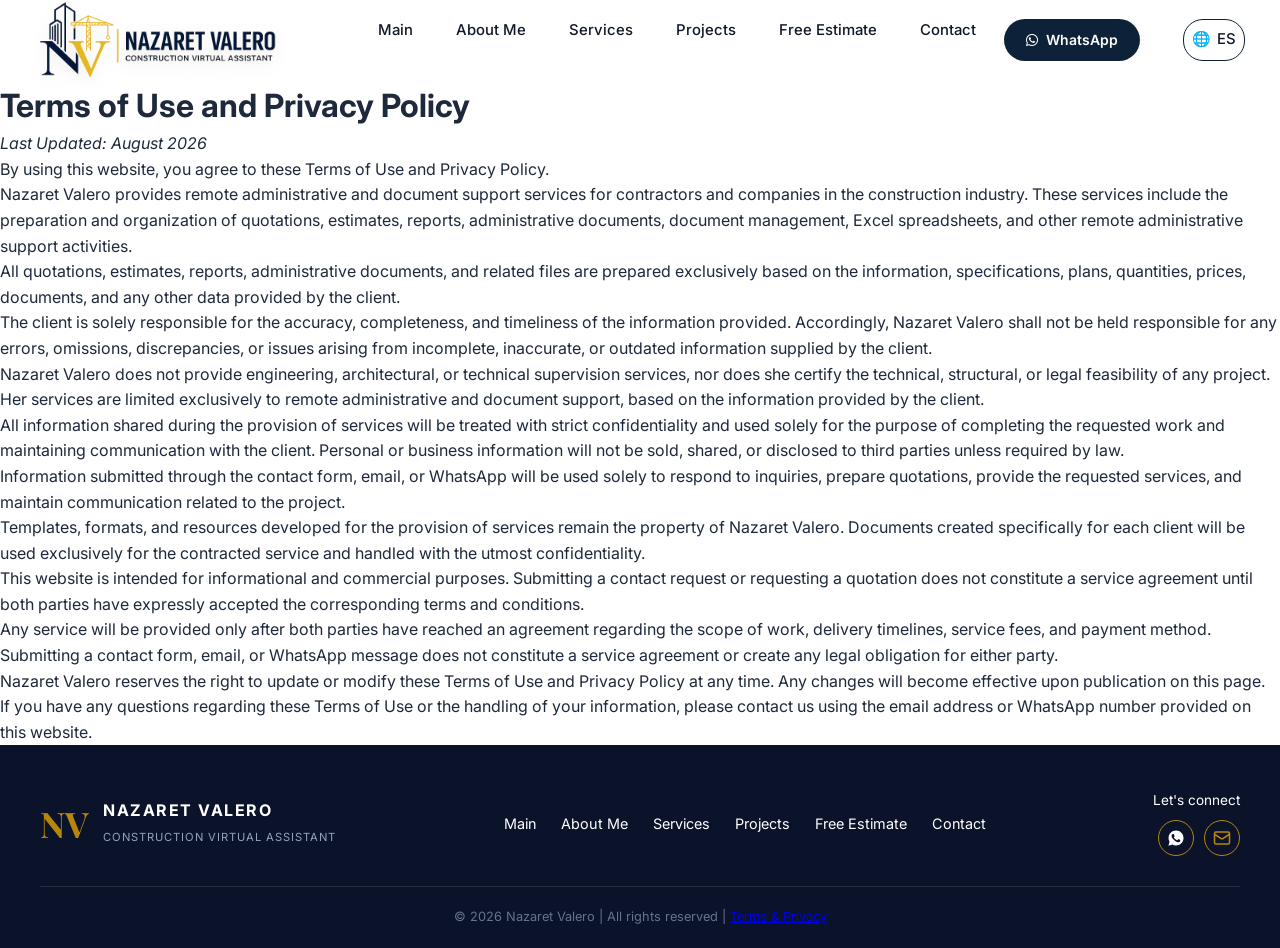
==== legal-en.html @ 2f69b098 "Add files via upload" ====
<!DOCTYPE html>
<html lang="en">
<head>
    <meta charset="UTF-8">
    <meta name="viewport" content="width=device-width, initial-scale=1.0">
    <meta name="google" content="notranslate">
    <title>Nazaret Valero | Construction Virtual Assistant</title>
    <!-- Tipografía Profesional Google Fonts -->
    <link rel="preconnect" href="https://fonts.googleapis.com">
    <link rel="preconnect" href="https://fonts.gstatic.com" crossorigin>
    <link href="https://fonts.googleapis.com/css2?family=Inter:wght@400;500;600;700&family=Playfair+Display:wght@600;700&display=swap" rel="stylesheet">
    
    <!-- CONEXIÓN CON EL CSS -->
    <link rel="stylesheet" href="Nazaret-styles.css">
    <link rel="stylesheet" href="https://cdnjs.cloudflare.com/ajax/libs/font-awesome/6.4.0/css/all.min.css">
</head>
<body>

    <!-- 1. BARRA DE NAVEGACIÓN SUPERIOR -->
<!-- 1. BARRA DE NAVEGACIÓN SUPERIOR -->
<header class="main-header">
  <div class="nav-container">
    
    <div class="logo-area">
      <img src="imagenes.img/logo.jpeg" alt="Nazaret Valero Logo" class="logo">
    </div>

    <!-- Botón hamburguesa con su función de clic -->
    <button class="menu-toggle" id="menu-toggle" onclick="toggleMenu()" aria-label="Abrir menú">
      <i class="fas fa-bars"></i>
    </button>

    <!-- Menú desplegable -->
    <nav class="nav-links" id="nav-links">
      <a href="Nazareten-index.html#hero" data-i18n="navHome" aria-label="Inicio" onclick="closeMenu()">Main</a>
      <a href="Nazareten-index.html#about" data-i18n="navAbout" onclick="closeMenu()">About Me</a>
      <a href="Nazareten-index.html#services" data-i18n="navServices" onclick="closeMenu()">Services</a>
      <a href="Nazareten-index.html#portfolio" data-i18n="navPortfolio" onclick="closeMenu()">Projects</a>
      <a href="Nazareten-index.html#free-estimate" data-i18n="navEstimate" onclick="closeMenu()">Free Estimate</a>
      <a href="Nazareten-index.html#contact" data-i18n="navContact" onclick="closeMenu()">Contact</a>

      <!-- Botones de acción integrados para que bajen en el menú móvil -->
      <a href="https://wa.me/573196972645" target="_blank" class="whatsapp-btn">
        <i class="fab fa-whatsapp"></i> WhatsApp
      </a>

      <a href="legal-es.html" class="lang-btn">
  🌐  <span id="lang-text">ES</span>
      </a>
    </nav>

  </div>
</header>

<main class="legal-container">
  <h1>Terms of Use and Privacy Policy</h1>
  <p><em>Last Updated: August 2026</em></p>

  <p>By using this website, you agree to these Terms of Use and Privacy Policy.</p>

  <p>Nazaret Valero provides remote administrative and document support services for contractors and companies in the construction industry. These services include the preparation and organization of quotations, estimates, reports, administrative documents, document management, Excel spreadsheets, and other remote administrative support activities.</p>

  <p>All quotations, estimates, reports, administrative documents, and related files are prepared exclusively based on the information, specifications, plans, quantities, prices, documents, and any other data provided by the client.</p>

  <p>The client is solely responsible for the accuracy, completeness, and timeliness of the information provided. Accordingly, Nazaret Valero shall not be held responsible for any errors, omissions, discrepancies, or issues arising from incomplete, inaccurate, or outdated information supplied by the client.</p>

  <p>Nazaret Valero does not provide engineering, architectural, or technical supervision services, nor does she certify the technical, structural, or legal feasibility of any project. Her services are limited exclusively to remote administrative and document support, based on the information provided by the client.</p>

  <p>All information shared during the provision of services will be treated with strict confidentiality and used solely for the purpose of completing the requested work and maintaining communication with the client. Personal or business information will not be sold, shared, or disclosed to third parties unless required by law.</p>

  <p>Information submitted through the contact form, email, or WhatsApp will be used solely to respond to inquiries, prepare quotations, provide the requested services, and maintain communication related to the project.</p>

  <p>Templates, formats, and resources developed for the provision of services remain the property of Nazaret Valero. Documents created specifically for each client will be used exclusively for the contracted service and handled with the utmost confidentiality.</p>

  <p>This website is intended for informational and commercial purposes. Submitting a contact request or requesting a quotation does not constitute a service agreement until both parties have expressly accepted the corresponding terms and conditions.</p>

  <p>Any service will be provided only after both parties have reached an agreement regarding the scope of work, delivery timelines, service fees, and payment method. Submitting a contact form, email, or WhatsApp message does not constitute a service agreement or create any legal obligation for either party.</p>

  <p>Nazaret Valero reserves the right to update or modify these Terms of Use and Privacy Policy at any time. Any changes will become effective upon publication on this page.</p>

  <p>If you have any questions regarding these Terms of Use or the handling of your information, please contact us using the email address or WhatsApp number provided on this website.</p>
</main>

<!-- PIE DE PÁGINA (FOOTER) -->
<footer class="main-footer">
  <div class="footer-container">
    
    <!-- Branding -->
    <div class="footer-brand">
     <span class="brand-monogram notranslate" translate="no">NV</span>
      <div class="brand-text">
        <h3>NAZARET VALERO</h3>
        <span>CONSTRUCTION VIRTUAL ASSISTANT</span>
      </div>
    </div>

    <!-- Links de Navegación -->
    <ul class="footer-nav">
      <li><a href="Nazareten-index.html#hero" aria-label="Inicio">Main</a></li>
      <li><a href="Nazareten-index.html#about">About Me</a></li>
      <li><a href="Nazareten-index.html#services">Services</a></li>
      <li><a href="Nazareten-index.html#portfolio">Projects</a></li>
      <li><a href="Nazareten-index.html#free-estimate">Free Estimate</a></li>
      <li><a href="Nazareten-index.html#contact">Contact</a></li>
    </ul>

       <!-- Contacto Directo: WhatsApp y Email (Iconos Circulares) -->
    <div class="footer-social">
      <span>Let's connect</span>
      <div class="social-icons">
        <!-- Icono WhatsApp Circular -->
        <a href="https://wa.me/573196972645" target="_blank" title="WhatsApp" class="btn-footer-circle btn-wa-circle">
          <svg width="18" height="18" viewBox="0 0 24 24" fill="#ffffff"><path d="M12.031 2c-5.517 0-9.993 4.476-9.993 9.993 0 1.763.459 3.483 1.332 5.003l-1.417 5.176 5.297-1.389c1.472.802 3.137 1.222 4.781 1.222 5.517 0 9.993-4.476 9.993-9.993s-4.476-9.993-9.993-9.993zm5.834 14.161c-.247.693-1.221 1.282-1.996 1.448-.528.113-1.218.204-3.535-.757-2.966-1.229-4.872-4.248-5.02-4.444-.147-.197-1.201-1.602-1.201-3.056 0-1.454.757-2.17 1.026-2.463.269-.293.588-.366.783-.366.196 0 .392.001.563.01.183.009.429-.069.672.514.247.593.842 2.054.915 2.203.073.149.122.322.024.516-.098.196-.147.319-.293.491-.147.172-.31.385-.443.518-.147.147-.301.307-.129.602.172.295.765 1.263 1.642 2.045 1.129 1.004 2.08 1.315 2.375 1.462.295.147.466.122.638-.073.172-.196.735-.857.931-1.151.196-.295.392-.245.662-.147.269.098 1.716.809 2.01 1.054.295.245.295.589.048 1.282z"/></svg>
        </a>
        
        <!-- Icono Email Circular con enlace directo -->
    <!-- Abre directamente la pantalla de redacción de Gmail -->
<a href="https://mail.google.com/mail/?view=cm&fs=1&to=valeronazaretassistant@gmail.com" target="_blank" title="Email" class="btn-footer-circle">
  <svg width="18" height="18" viewBox="0 0 24 24" fill="none" stroke="#b8860b" stroke-width="2">
    <rect x="2" y="4" width="20" height="16" rx="2"/>
    <path d="m22 7-8.97 5.7a1.94 1.94 0 0 1-2.06 0L2 7"/>
  </svg>
</a>
      </div>
    </div>

  </div>
  
  <div class="footer-bottom">
    <p>© 2026 Nazaret Valero | All rights reserved | <a href="legal-en.html/" class="legal-link">Terms & Privacy</a></p>
  </div>

</footer>
    <!-- CONEXIÓN CON EL JAVASCRIPT -->
    <script src="Nazaret-script.js"></script>
</body>
</html>
---- Nazaret-styles.css ----
/* ==========================================================================
   NAZARET VALERO - ARCHIVO CSS COMPLETAMENTE NUEVO (CORREGIDO)
   ========================================================================== */

*, *::before, *::after {
    box-sizing: border-box;
    margin: 0;
    padding: 0;
}

html {
    scroll-behavior: smooth;
}

body {
    font-family: 'Inter', sans-serif;
    background-color: #ffffff;
    color: #1e293b;
    line-height: 1.6;
}

/* 1. Barra superior con altura fija */
.main-header {
    z-index: 1000;
    padding: 0;
    height: 80px; /* Fijamos la altura de la barra para que no crezca */
    position: relative;
    background-color: #ffffff; /* Ajusta al color de tu cabecera */
}

/* 2. Contenedor que mantiene todo alineado */
.nav-container {
    max-width: 1270px;
    margin: 0 auto;
    padding: 0 20px;
    height: 100%;
    display: flex;
    justify-content: space-between;
    align-items: center;
    position: relative; /* Mantiene la referencia para el logo */
}

/* 3. Área del logo liberada del tamaño de la barra */
.logo-area {
    position: absolute; /* ¡Clave! Lo saca del flujo para que no altere el alto de la barra */
    left: 0px;
    top: 60%;
    transform: translateY(-50%); /* Centra el logo perfectamente con respecto a la barra */
    z-index: 1001;
}

/* 4. Tu logo con el tamaño grande que necesitas */
.logo {
    height: 200px; /* Aquí le das el tamaño grande que quieras para que se lean perfecto las letras */
    width: auto;
    display: block;
    filter: drop-shadow(0px 4px 8px rgba(0, 0, 0, 0.08)); /* Sombra suave para que resalte si sobresale */
}

/* 5. Asegurar que los enlaces sigan a la derecha sin moverse */
.nav-links {
    margin-left: auto; /* Empuja el menú a la derecha */
    display: flex;
    gap: 3px;
    list-style: none;
}

.nav-links a {
    color: #111827 !important;
    text-decoration: none;
    font-weight: 500;
    font-size: 0.93rem;
    margin-left: 30px;
    margin-right: 10px;
    transition: color 0.3s ease;
}

.nav-links a:hover {
    color: #a38136 !important; /* Naranja Óxido */
}

/* Estilo principal del botón de WhatsApp */
.nav-links a.whatsapp-btn {
    display: inline-flex;
    align-items: center;
    gap: 8px;
    background-color: #0d2238; /* Azul oscuro */
    color: #ffffff !important; /* El !important asegura que las letras sean BLANCAS */
    padding: 10px 22px;
    border-radius: 50px;
    text-decoration: none;
    font-weight: 600;
    font-size: 14px;
    transition: all 0.3s ease;
    margin-left: 15px;
}

/* Forzar que el icono de Font Awesome también sea blanco */
.nav-links a.whatsapp-btn i {
    color: #ffffff !important;
    font-size: 14px;
}

/* Efecto al pasar el cursor por encima (Hover) */
.nav-links a.whatsapp-btn:hover {
    background-color: #1a365d;
    color: #a38136 !important;
}
/* Tamaño del icono de WhatsApp */
.whatsapp-btn i {
    font-size: 14px;
}

.lang-btn {
  background: transparent;
  border: 1px solid #0d2238;
  color: #0d2238;
  padding: 6px 8px;
  border-radius: 20px;
  cursor: pointer;
  font-weight: 600;
  font-size: 14px;
  display: inline-flex;
  align-items: center;
  gap: 6px;
  transition: all 0.3s ease;
}

.lang-btn:hover {
  background: #0d2238;
  color: #ffffff;
}

/* ======================================================
   SOLO PARA CELULARES (No altera nada en computadora)
   ====================================================== */
@media screen and (max-width: 1140px) {
  /* 1. Permite que el encabezado se ajuste en pantalla pequeña */
  html body .header,
  html body .main-header {
    height: auto !important;
    min-height: 0;
    padding: 0;
    margin: 0;
  }
/* =======================================================
   LOGO GIGANTE E IMPONENTE CON CERO ESPACIO BLANCO
   ======================================================= */
@media screen and (max-width: 1140px) {

  /* 1. Contenedor general en columna, apretadísimo */
  html body .nav-container {
    display: flex !important;
    flex-direction: column !important;
    align-items: center !important;
    justify-content: space-between !important;
    padding: 0 15px 0 0;
    height: auto !important;
    min-height: 0 !important;
    width: 100% !important;
    box-sizing: border-box !important;
  }

  /* 2. Caja contenedora del logo que ACTÚA COMO MÁSCARA de recorte */
  html body .logo-area {
    position: static !important;
    transform: none !important;
    margin: 30px !important;
    padding: 0 !important;
    display: flex !important;
    justify-content: center !important;
    align-items: center !important;
    max-height: 65px !important;  /* <- AQUÍ LIMITAMOS EL ALTO VISIBLE DE LA BARRA (puedes probar entre 55px y 70px) */
    overflow: hidden !important;    /* Esto corta y oculta mágicamente todo el aire blanco de arriba y abajo */
  }

  /* 3. El logo a tus requeridos 250px (o el tamaño enorme que buscabas) */
  html body img.logo,
  html body .logo-area img,
  html body .logo {
    width: auto !important;   
    max-width: 100%;
    height: 220px !important;
    display: block !important;
    margin: -15px 0 -10px 0px !important;   /* <- ESTO MUEVE LA IMAGEN HACIA ARRIBA/ABAJO para centrar solo el texto y la grúa */
  }

  /* 4. Botón de menú hamburguesa pegadito abajo */
  html body .menu-toggle,
  html body .hamburger,
  html body button {
    margin: -10px 0 0 0 !important;
    align-self: center;
  }

  /* 1. Mueve la foto hacia la derecha para que la laptop no toque el texto */
  html body .hero-section {
    background-image: linear-gradient(
      to bottom,
      rgba(255, 255, 255, 0.95) 0%,
      rgba(255, 255, 255, 0.90) 65%,
      rgba(255, 255, 255, 0.02) 100%
    ), url('imagenes.img/casco.jpeg') !important;
    background-position: 85% center !important; /* Empuja la laptop hacia la derecha fuera del texto */
    background-size: cover !important;
  }
}
/* =======================================================
   DISEÑO MÓVIL: Logo arriba imponente + Menú abajo
   ======================================================= */

  /* 5. Organiza los enlaces en celular sin que se monten */
  .nav-links {
    margin-left: 0 !important;
    justify-content: center;
    width: 100%;
    flex-wrap: wrap;
    gap: 8px 10px;
  }

  .nav-links a {
    font-size: 11px !important;
  }

  .nav-links a.whatsapp-btn {
    margin-left: 0 !important;
    padding: 6px 14px !important;
    font-size: 12px !important;
  }

  .lang-btn {
    padding: 5px 10px !important;
    font-size: 12px !important;
  }
}

/* Oculta la barra superior emergente de Google Translate */
.goog-te-banner-frame, .skiptranslate {
  display: none !important;
}
body {
  top: 0px !important;
}

/* ======================================================
   BOTÓN HAMBURGUESA CORPORATIVO
   ====================================================== */
.menu-toggle {
  display: none;
  background: transparent;
  border: 2px solid #0d2238; /* Borde azul marino elegante */
  border-radius: 8px;
  color: #0d2238;           /* Las tres rayitas en azul marino */
  font-size: 20px;
  padding: 6px 12px;
  cursor: pointer;
  transition: all 0.3s ease;
}

.menu-toggle:hover {
  background-color: #0d2238;
  color: #ffffff;           /* Se invierte a fondo azul con rayitas blancas al pasar el cursor */
}

/* ======================================================
   DESPLIEGUE DEL MENÚ MÓVIL
   ====================================================== */
@media (max-width: 992px) {
  .menu-toggle {
    display: block; /* Muestra el botón en pantallas pequeñas */
  }

  /* Fondo Plateado Corporativo elegante con animación */
  .nav-links {
    display: flex !important;
    flex-direction: column;
    align-items: center;
    position: absolute;
    top: 100%;
    left: 0;
    width: 100%;
    
    /* Color Plateado / Gris ejecutivo impecable */
    background-color: #f1f5f9 !important; 
    border-bottom: 3px solid #0d2238;
    box-shadow: 0px 10px 20px rgba(0, 0, 0, 0.12);
    z-index: 1000;
    gap: 15px;
    
    /* Oculto por defecto con animación suave */
    opacity: 0;
    visibility: hidden;
    transform: translateY(-10px);
    max-height: 0;
    overflow: hidden;
    transition: all 0.35s ease-in-out;
  }

  /* Estado cuando se abre el menú */
  .nav-links.open,
  .nav-links.active {
    opacity: 1;
    visibility: visible;
    transform: translateY(0);
    max-height: 600px;
    padding: 25px 0 30px 0;
  }

  .nav-links a:not(.whatsapp-btn) {
    width: 80%;
    text-align: center;
    padding-bottom: 8px;
    border-bottom: 1px solid rgba(13, 34, 56, 0.06);
  }


  /* Ajuste de margen para que los elementos queden alineados en columna */
  .nav-links a,
  .nav-links .lang-btn {
    margin-left: 0 !important;
    margin-right: 0 !important;
  }
}

/* --- SECCIÓN HERO CON FONDO Y DIFUMINADO --- */
.hero-section {
    position: relative;
    padding: 100px 0;             /* Espaciado amplio arriba y abajo */
    width: 100%;
    
    /* Carga de la imagen de fondo + El degradado difuminado a la izquierda */
    background-image: 
        linear-gradient(to right, 
            #ffffff 18%,          /* Totalmente blanco hasta el 35% a la izquierda para leer bien */
            rgba(255, 255, 255, 0.65) 38%, /* Comienza a transparentarse */
            rgba(255, 255, 255, 0) 68%    /* 100% transparente a la derecha para ver la foto */
        ),
        url('imagenes.img/casco.jpeg'); /* Tu foto del casco */
        
    background-size: cover;       /* Ocupa todo el espacio disponible */
    background-position: center right; /* Alinea la foto a la derecha */
    background-repeat: no-repeat;
}

.hero-container {
    max-width: 1230px;
    margin: 0 auto;
    padding: 0 3px;
}

.hero-content {
    max-width: 580px;            /* Limita el ancho del texto dentro de la zona blanca difuminada */
    text-align: left;
}

/* ESTILO DE LA PÍLDORA (HERO BADGE PILL) */
.hero-badge-pill {
    display: inline-block;
    background-color: #e1e2e4;    /* Fondo suave de la píldora */
    color: #556b82;               /* Color del texto */
    padding: 8px 18px;            /* Relleno interno */
    border-radius: 30px;          /* Forma de cápsula/píldora */
    font-size: 12px;
    font-weight: 700;
    letter-spacing: 1.2px;
    text-transform: uppercase;
    margin-bottom: 25px;
}

.hero-content h1 {
    font-size: 44px;
    line-height: 1.2;
    color: #0d2238;
    font-family: 'Playfair Display', serif, Georgia;
    margin-bottom: 20px;
}

.hero-content p {
    font-size: 17px;
    color: #4a5568;
    line-height: 1.6;
    margin-bottom: 35px;
    text-align: justify;
    text-justify: inter-word;
    hyphens: none;
    -webkit-hyphens: none;
}

@media screen and (max-width: 1140px) {

  /* 5. Párrafo descriptivo: contenedor más estrecho + legibilidad sobre la laptop */
  html body .hero-content p,
  html body .hero h1,
  html body .hero p,
  html body .hero-description {
    width: 95% !important;
    max-width: 100%;
    padding: 0 -30px;
    margin-left: auto !important;
    margin-right: auto !important;
    text-shadow: 0px 0px 8px rgba(255, 255, 255, 0.9) !important;
  }

  /* 1. Centra la etiqueta de "ASISTENTE VIRTUAL..." */
  html body .hero-content h1,
  html body .hero-content,
  html body .tag {
    margin-left: auto !important;
    margin-right: auto !important;
    text-align: center !important;
  }

  /* 2. Centra el título principal */
  html body .hero h1,
  html body .hero-title {
    text-align: center !important;
  }

  /* 3. Centra los botones de llamado a la acción */
  html body .hero-actions {
    display: flex !important;
    flex-direction: column !important; /* Los apila para que se adapten mejor al celular */
    align-items: center !important;
    justify-content: center !important;
    width: 100% !important;

  }
}


/* BOTONES */
.hero-actions {
    display: flex;
    gap: 15px;
    align-items: center;
}

/* --- ESTILO BASE DEL MENÚ FLOTANTE --- */

.features-bar-wrapper {
    max-width: 900px;
    margin: 0 auto;
    padding: 0 20px;
    position: relative;
    z-index: 30;            /* Asegura que quede POR ENCIMA de la foto y de About Me */
    margin-top: 50px;
    margin-bottom: -130px;   /* <--- ESTE VALOR LA HACE BAJAR. Si la quieres aún más abajo, pon -85px */
}


.features-bar {
    /* Tono grisáceo/beige con más fuerza y opacidad */
    background: rgba(225, 218, 208, 0.92); 
    
    /* Mantiene el desenfoque suave para el toque profesional */
    backdrop-filter: blur(12px);
    -webkit-backdrop-filter: blur(12px);
    
    border-radius: 16px;
    padding: 20px 30px;
    display: flex;
    align-items: center;
    justify-content: space-around;
    
    /* Borde sutil para darle contraste */
    border: 1px solid rgba(255, 255, 255, 0.4);
    
    /* Sombra con más cuerpo para que resalte sobre el fondo */
    box-shadow: 0 12px 28px rgba(0, 0, 0, 0.12);
}

.feature-item {
    display: flex;
    align-items: center;
    gap: 8px;
    color: #0d2238; /* Azul oscuro legible */
    font-weight: 600;
    font-size: 14px;
    white-space: nowrap;
}

.feature-item i {
    font-size: 15px;
    color: #0d2238;
}

.feature-divider {
    width: 1px;
    height: 18px;
    background-color: #d8d0c5; /* Divisor en tono crema más oscuro */
}


/* ===================================================
   CÓDIGO RESPONSIVE ÚNICAMENTE (@media)
   =================================================== */

/* Laptops pequeñas y Tablets horizontales */
@media (max-width: 902px) {
  .features-bar {
    padding: 14px 15px;
  }

  .feature-item {
    font-size: 12px;
    gap: 6px;
  }
}

/* Pantallas de celular y Tablets verticales */
@media (max-width: 768px) {
  .features-bar-wrapper {
    margin-bottom: -100px;
  }

  .features-bar {
    flex-wrap: wrap; /* Acomoda las píldoras en 2 filas */
    gap: 8px;
    justify-content: center;
    padding: 12px;
    background-color: #f5f0eb;
  }

  .feature-divider {
    display: none; /* Oculta las líneas verticales en móvil */
  }

  .feature-item {
    flex: 1 1 calc(50% - 10px); /* Hace que cada píldora mida exactamente la mitad del espacio */
    box-sizing: border-box;
    justify-content: center;
    background-color: #ffffff; /* Píldoras blancas internas para móvil */
    padding: 8px 4px;          /* Menos relleno a los lados para que quepa la palabra larga */
    border-radius: 25px;
    font-size: 11px;           /* Letra ligeramente más ajustada para que "Confidencialidad" entre perfecta */
    white-space: nowrap;       /* Fuerza a que el texto no se rompa */
    box-shadow: 0 2px 5px rgba(0,0,0,0.04);
  }
}


.btn-primary {
    background-color: #0d2238;
    color: #ffffff !important;
    padding: 14px 28px;
    border-radius: 30px;
    text-decoration: none;
    font-weight: 600;
    font-size: 15px;
    display: inline-flex;
    align-items: center;
    gap: 10px;
    transition: all 0.3s ease;
}

.btn-primary:hover {
    background-color: #1a365d;
}

.btn-secondary {
    background-color: #ffffff;
    color: #0d2238 !important;
    border: 1px solid #d0d7de;
    padding: 14px 28px;
    border-radius: 30px;
    text-decoration: none;
    font-weight: 600;
    font-size: 15px;
    display: inline-flex;
    align-items: center;
    gap: 10px;
    box-shadow: 0 2px 5px rgba(0,0,0,0.05);
    transition: all 0.3s ease;
}

.btn-secondary:hover {
    background-color: #f8fafc;
}

/* --- SECCIÓN ABOUT ME --- */
.about-section {
    padding: 80px 20px;
    background-color: #fcfbf9; /* Fondo suave de la página */
}

.about-container {
    max-width: 1450px;
    width: 95%;
    margin: 0 auto;
    display: flex;
    align-items: center;
    gap: 50px;
}

/* COLUMNA IZQUIERDA: TEXTO */
.about-content {
    flex: 1;
    max-width: 750px;
}

.about-content h2 {
    font-family: 'Playfair Display', Georgia, serif;
    font-size: 40px;
    color: #0d2238;
    margin-bottom: 20px;
    text-align: center;
    font-weight: 800;
}

.about-content p {
    font-family: Georgia, serif;
    font-size: 15px;
    line-height: 1.7;
    color: #4a5568;
    margin-bottom: 15px;
    font-weight: 300; /* <--- Esto le quita el aspecto de negrita pesada */
    text-justify: inter-word;
    max-width: 800px;
    text-align: justify;
}

/* CONTENEDOR DE LA DERECHA */
.about-image-wrapper {
    flex: 0 0 300px; /* Le damos menos espacio proporcional para reducir tamaño */
    display: flex;
    justify-content: center;
    align-items: center;
    width: auto;
}

.about-image-wrapper img {
    width: 340px;
    height: 400px;
    object-fit: cover;
    border-radius: 16px;
}

/* LA TARJETA FLOTANTE (ESTILO MISIÓN/VISIÓN) */
.about-photo-card {
    background-color: transparent;
    padding: 0;
    border-radius: 16px; /* Bordes redondeados suavemente */
    max-width: none; /* <--- TAMAÑO REDUCIDO A LA MITAD */
    width: auto;
    
    /* EL BORDE DORADO A LA IZQUIERDA QUE ME SEÑALASTE */
    border-left: 6px solid #a38136; 
    
    /* Sombra suave e imperceptible para el efecto flotante */
    box-shadow:none;
    border-top: none;
    border-right: none;
    border-bottom: none;
}

/* LA FOTO DENTRO DE LA TARJETA */
.about-photo {
    width: 100%;
    height: auto;
    border-radius: 12px;
    display: block;
    object-fit: cover;
    box-shadow: 0 8px 20px rgba(0, 0, 0, 0.08);
}

/* RESPONSIVE MÓVIL */
@media (max-width: 868px) {
    .about-container {
        flex-direction: column-reverse;
        gap: 30px;
    }
}

@media (max-width: 768px) {
    .about-image-wrapper {
        max-width: 290px;
        margin: 0 auto;
    }

    .about-image-wrapper img {
        height: 360px;
    }
}

/* ==========================================
   SECCIÓN: MY SERVICES (Grid 3x2)
   ========================================== */

/* Contenedor principal de la sección */
.services-section {
    padding: 30px 20px;
    
    /* CAMBIO DE COLOR DE FONDO: Tono crema/arena sofisticado que contrasta con el blanco */
    background-color: #fcfbf9; 
    
    text-align: center;
    position: relative;

}

/* Título principal */
.services-title {
    font-family: 'Playfair Display', Georgia, serif;
    font-size: 40px;
    color: #0d2238;
    margin-bottom: 8px;
    font-weight: 700;
    text-align: center;
}

/* Subtítulo */
.services-subtitle {
    font-family: Georgia, serif;
    font-size: 17px;
    color: #4b525c;
    margin-bottom: 40px;
    text-align: center;
}

/* CUADRÍCULA: 3 COLUMNAS Y 2 FILAS */
.services-container {
    display: grid;
    grid-template-columns: repeat(3, 1fr); /* Crea exactamente 3 columnas iguales */
    gap: 25px;                            /* Espacio uniforme entre tarjetas */
    max-width: 1450px;                    /* Ancho ideal para acomodar las 3 tarjetas */
    width: 100%;
    margin: 0 auto;                       /* Centra la cuadrícula en la pantalla */
}

/* ESTILO DE CADA TARJETA CON EL BORDE DORADO LATERAL */
.service-card {
    background-color: #ffffff;
    padding: 28px 22px;
    border-radius: 12px; /* Bordes redondeados finos */
    
    /* EL DETALLE DORADO LATERAL (Igual al estilo de la foto) */
    border-left: 5px solid #a38136 ; /* Puedes ajustar este código hexadecimal a tu tono dorado exacto */
    
    /* Bordes sutiles para los otros 3 lados */
    border-top: 1px solid rgba(0, 0, 0, 0.04);
    border-right: 1px solid rgba(0, 0, 0, 0.04);
    border-bottom: 1px solid rgba(0, 0, 0, 0.04);
    
    /* Sombra suave e imperceptible para el efecto flotante */
    box-shadow: 0 8px 20px rgba(0, 0, 0, 0.04);
    
    text-align: center;
    transition: transform 0.25s ease, box-shadow 0.25s ease;
}

/* EFECTO AL PASAR EL MOUSE (Hover elegante) */
.service-card:hover {
    box-shadow: 0 12px 28px rgba(0, 0, 0, 0.08); /* La sombra se acentúa */
}

/* Iconos */
.service-icon {
    font-size: 28px;
    margin-bottom: 12px;
    display: inline-block;
}

/* Título de la tarjeta */
.service-card h3 {
    font-family: 'Playfair Display', Georgia, serif;
    font-size: 19px;
    font-weight: 700;
    color: #0d2238;
    margin-bottom: 10px;
}

/* Párrafo interno */
.service-card p {
    font-family: Georgia, serif;
    font-size: 13.5px;
    line-height: 1.6;
    color: #64748b;
    margin: 0;
    font-weight: 400 !important;
}

/* ADAPTACIÓN MÓVIL Y TABLET */
@media (max-width: 992px) {
    .services-container {
        grid-template-columns: repeat(2, 1fr); /* 2 columnas en pantallas medianas */
    }
}

@media (max-width: 600px) {
    .services-container {
        grid-template-columns: 1fr; /* 1 columna en teléfonos */
    }
}

/* ==========================================
   PORTFOLIO SECTION (Fondo Blanco y 2x2)
   ========================================== */

/* Fondo blanco exclusivo para esta sección */
.services-section.bg-white {
  background-color:#fcfbf9!important;
}

.portfolio-hero-header {
  position: relative !important;
  z-index: 2 !important;
  display: block !important; /* Nos aseguramos de que no esté en 'none' */
  text-align: center !important;
  margin-bottom: 30px !important;
  font-family: 'Playfair Display', Georgia, 'Times New Roman', serif !important;
}

/* Fuerza la cuadrícula de 2 arriba / 2 abajo */
.portfolio-2x2 {
  display: grid !important;
  grid-template-columns: repeat(2, 1fr) !important;
  gap: 35px !important;
  margin-top: 30px !important;
}

/* Estilo y dimensiones de las tarjetas */
.portfolio-2x2 .service-card {
  padding: 35px 30px !important;
  min-height: 220px !important;
  box-shadow: 0 10px 30px rgba(0, 0, 0, 0.11);
}

/* Estilo del botón / enlace */
.portfolio-btn {
  display: inline-block !important;
  margin-top: 15px !important;
  font-size: 0.95rem !important;
  font-weight: bold !important;
  color: #1b365d !important;
  text-decoration: none !important;
}

.portfolio-btn:hover {
  color: #a38136 !important;

}

/* Responsive para dispositivos móviles */
@media (max-width: 768px) {
  .portfolio-2x2 {
    grid-template-columns: 1fr !important;
    gap: 20px !important;
  }
}

/* ==========================================
   ESTILOS EXCLUSIVOS PARA LA TARJETA 5 (WEB)
   ========================================== */

/* Etiqueta superior "LIVE WEBSITE PROJECT" */
.featured-badge {
  display: inline-block !important;
  font-size: 0.75rem !important;
  font-weight: bold !important;
  letter-spacing: 1px !important;
  color: #a38136  !important;
  background-color: #f7f5f0 !important;
  padding: 5px 12px !important;
  border-radius: 20px !important;
  margin-bottom: 15px !important;
  text-transform: uppercase !important;
}

.featured-content h3 {
  font-size: 1.35rem !important;
  color: #1b365d !important;
  margin-bottom: 10px !important;
  font-weight: bold !important;
}

.featured-content p {
  font-size: 0.98rem !important;
  color: #555555 !important;
  max-width: 750px !important;
  margin: 0 auto 20px auto !important;
  line-height: 1.6 !important;
}

/* Botón azul base */
.portfolio-btn-featured,
.portfolio-btn-featured:visited {
  display: inline-block !important;
  padding: 10px 22px !important;
  font-size: 0.95rem !important;
  font-weight: bold !important;
  color: #ffffff !important; /* Texto blanco siempre */
  background-color: #1b365d !important; /* Fondo azul fijo */
  border-radius: 6px !important;
  text-decoration: none !important;
  transition: color 0.25s ease, transform 0.25s ease !important;
}


/* Estado al pasar el cursor (Hover) */
.portfolio-btn-featured:hover,
a.portfolio-btn-featured:hover {
  background-color: #1b365d !important; /* Se mantiene en el mismo azul exacto */
  color: #a38136 !important; /* Fuerza el cambio de color del texto al dorado */
}

/* Tarjeta destacada de la página web (Con sombra estática y sin elevación) */
.featured-project-card {
  background-color: #ffffff !important;
  border-radius: 12px !important;
  padding: 35px 30px !important;
  margin-top: 35px !important;
  text-align: center !important;
  border-left: 5px solid #a38136 !important; /* Borde dorado lateral */
  position: relative !important;
  
  /* Sombra suave que la separa del fondo blanco */
  box-shadow: 0 10px 30px rgba(0, 0, 0, 0.11) !important;
}

/* Responsive para dispositivos móviles (Celulares) */
@media (max-width: 768px) {
  
  /* Ajustes para la tarjeta del proyecto web */
  .featured-project-card {
    padding: 25px 20px !important; /* Reduce el relleno interno */
    margin-top: 25px !important;    /* Espacio superior más ajustado */
  }

  .featured-content h3 {
    font-size: 1.2rem !important;  /* Tamaño de título cómodo para pantallas pequeñas */
  }

  .featured-content p {
    font-size: 0.9rem !important;   /* Texto de descripción adaptado */
    margin-bottom: 15px !important;
  }

  .portfolio-btn-featured {
    width: 100% !important;         /* Hace que el botón ocupe todo el ancho en celular */
    text-align: center !important;
    padding: 12px 15px !important;  /* Un poco más de área táctil para facilitar el clic */
  }
}

/* ==========================================
   MARCO PRINCIPAL CON EDIFICIO Y TARJETAS TRANSLÚCIDAS
   ========================================== */

/* 1. Contenedor principal con la foto del edificio de fondo */
.portfolio-hero-card {
  position: relative !important;
  border-radius: 24px !important;
  padding: 55px 40px !important;
  overflow: hidden !important;
  
  /* Carga la imagen 'negro.jpg' con un filtro oscuro transparente por encima */
  background: linear-gradient(rgba(15, 20, 28, 0.35), rgba(15, 20, 28, 0.35)), 
              url(imagenes.img/negro.jpeg) no-repeat center center / cover !important;
  background-attachment: fixed !important; /* <--- Esta línea crea el movimiento al hacer scroll */
  box-shadow: 0 20px 40px rgba(0, 0, 0, 0.3) !important;
}

/* Textos del encabezado superior */
.portfolio-tag {
  display: inline-block !important;
  font-size: 0.8rem !important;
  font-weight: bold !important;
  letter-spacing: 1.5px !important;
  color: #a38136 !important;
  margin-bottom: 10px !important;
  text-transform: uppercase !important;
}

.portfolio-hero-title {
  color: #ffffff !important;
  font-size: 2.1rem !important;
  font-weight: bold !important;
  margin-bottom: 12px !important;
}

.portfolio-hero-subtitle {
  color: #d1d5db !important;
  font-size: 0.98rem !important;
  max-width: 650px !important;
  margin: 0 auto 35px auto !important;
}

/* EFECTO DE DESENFOQUE Y FONDO PARA EL MARCO */
.portfolio-hero-card::before {
  content: "" !important;
  position: absolute !important;
  top: 0 !important;
  left: 0 !important;
  right: 0 !important;
  bottom: 0 !important;
  background: url(imagenes.img/negro.jpeg) no-repeat center center / cover !important;
  background-attachment: fixed !important;
  filter: blur(3px) brightness(1.2) !important; /* Desenfoca 4px el edificio y le da brillo */
  z-index: 0 !important;
}

/* 2. Tarjetas internas translúcidas (Efecto Glassmorphism como José Obras) */
.dark-card {
  background-color: rgba(255, 255, 255, 0.14) !important; /* Cristal ahumado transparente */
  backdrop-filter: blur(10px) !important; /* Difumina sutilmente el edificio detrás */
  -webkit-backdrop-filter: blur(10px) !important;
  border-radius: 16px !important;
  border: 1px solid rgba(255, 255, 255, 0.12) !important; /* Borde de cristal suave */
  border-left: 4px solid #a38136 !important; /* Acento dorado característico */
}

/* Textos dentro de las tarjetas */
.dark-card h3 {
  color: #ffffff !important;
  font-weight: bold !important;
}

.dark-card p {
  color: #e2e8f0 !important;
}

/* Enlaces View Document */
.dark-card .portfolio-btn {
  color: #f0c05a !important;
  text-decoration: none !important;
  font-weight: bold !important;
  transition: color 0.2s ease !important;
}

.dark-card .portfolio-btn:hover {
  color: #ffffff !important;
}

/* ==========================================
   SECCIÓN FREE ESTIMATE (COMPLETO)
   ========================================== */
.estimate-section {
  padding: 60px 20px;
  display: flex;
  justify-content: center;
  background-color: #f4f6f8;
  box-sizing: border-box;
}

.estimate-card {
  max-width: 1450px;
  width: 100%;
  background: #faf7f2;
  border-radius: 28px;
  display: flex;
  flex-direction: row;
  position: relative;
  overflow: hidden;
  box-shadow: 0 15px 35px rgba(0, 0, 0, 0.05);
  border: 1px solid #ebe5d8;
  box-sizing: border-box;
}

/* 1. LADO IZQUIERDO: IMAGEN + DEGRADADO DORADO DIAGONAL */
.estimate-image-wrapper {
  width: 42%;
  position: relative;
  min-height: 480px;
  box-sizing: border-box;
  filter: drop-shadow(6px 0 10px rgba(0, 0, 0, 0.22));
}

.estimate-image-side {
  position: absolute;
  top: 0;
  bottom: 0;
  left: 0;
  right: 6px; /* Fina franja para lucir el degradado */
  filter: drop-shadow(2px 0 8px rgba(0,0,0,.08));
  background-image: url('imagenes.img/freestimate.jpeg');
  background-size: cover;
  background-position: center;
  background-repeat: no-repeat;
  clip-path: polygon(0 0, 75% 0, 100% 100%, 0% 100%);
  z-index: 2;
}

/* Reemplaza solo la capa del difuminado por esta: */
.estimate-image-wrapper::after {
    content: "";
    position: absolute;
    inset: 0;
    pointer-events: none;
    z-index: 3;
}

/* 2. LADO DERECHO: TEXTO Y CONTENIDO RESPONSIVO */
.estimate-text-side {
  width: 58%;
  padding: 40px 35px 40px 20px;
  display: flex;
  flex-direction: column;
  justify-content: center;
  z-index: 3;
  box-sizing: border-box;
}

.badge-estimate {
  display: inline-flex;
  align-items: center;
  gap: 8px;
  background-color: #f2e9d8;
  color: #b8860b;
  font-size: 0.8rem;
  font-weight: 700;
  letter-spacing: 1.5px;
  padding: 6px 16px;
  border-radius: 20px;
  width: fit-content;
  margin-bottom: 16px;
}

.estimate-title {
  font-family: 'Playfair Display', Georgia, serif;
  font-size: 2rem;
  color: #0d1b2a;
  margin-top: 0;
  margin-bottom: 12px;
  font-weight: 700;
  line-height: 1.2;
}

.estimate-desc {
  color: #4a5568;
  font-size: 0.95rem;
  line-height: 1.5;
  margin-top: 0;
  margin-bottom: 22px;
}

/* CARACTERÍSTICAS (APILADAS PARA EVITAR DESBORDAMIENTO) */
.estimate-features {
  display: flex;
  flex-direction: column;
  gap: 12px;
  margin-bottom: 22px;
  width: 100%;
  box-sizing: border-box;
}

.feature-item {
  display: flex;
  align-items: center;
  gap: 12px;
  text-align: left;
  box-sizing: border-box;
}

.feature-icon {
  width: 38px;
  height: 38px;
  min-width: 38px;
  background: #f0e6d2;
  border-radius: 50%;
  display: flex;
  align-items: center;
  justify-content: center;
  margin: 0;
}

.feature-item h3 {
  font-size: 0.88rem;
  color: #0d1b2a;
  margin: 0 0 2px 0;
  font-weight: 700;
}

.feature-item p {
  font-size: 0.78rem;
  color: #64748b;
  line-height: 1.3;
  margin: 0;
}

/* BOTÓN Y FOOTER */
.estimate-action-wrapper {
  display: flex;
  flex-direction: column;
  align-items: center;
  width: 100%;
}

.btn-estimate {
  background-color: #0b192c;
  color: #ffffff;
  padding: 13px 26px;
  border-radius: 30px;
  text-decoration: none;
  font-weight: 600;
  font-size: 0.92rem;
  display: inline-flex;
  align-items: center;
  gap: 10px;
  transition: transform 0.2s, background-color 0.2s;
}

.btn-estimate:hover {
  background-color: #1e293b;
  transform: translateY(-2px);
}

.footer-tag-container {
  margin-top: 12px;
  display: flex;
  flex-direction: column;
  align-items: center;
}

.estimate-footer-tag {
  font-style: italic;
  font-size: 0.85rem;
  color: #64748b;
  margin: 0;
}

.gold-brush-line {
  width: 100%;
  height: 3px;
  background: linear-gradient(90deg, transparent, #d4af37, transparent);
  border-radius: 2px;
  margin-top: 4px;
}

/* ==========================================
   ADAPTACIÓN MÓVIL (RESPONSIVE) - FREE ESTIMATE
   ========================================== */
@media (max-width: 900px) {
  .estimate-card {
    flex-direction: column;
  }

  .estimate-image-wrapper {
    width: 100%;
    min-height: 220px;
  }

  .gold-border,
  .estimate-image-side {
    clip-path: none;
    right: 0;
  }

  .gold-border {
    height: 4px;
    top: auto;
    bottom: 0;
    background: linear-gradient(90deg, #f3e5ab 0%, #d4af37 50%, #aa7c11 100%);
  }

  .estimate-image-side {
    bottom: 4px;
  }

  /* --- AJUSTES DE CONTENEDOR Y CÁPSULAS PARA MÓVIL --- */
  .estimate-text-side {
    width: 100% !important;
    padding: 24px 12px !important; /* Espaciado interno seguro */
    box-sizing: border-box;
  }

  .estimate-features {
    width: 100% !important;
    box-sizing: border-box;
    display: flex;
    flex-direction: column;
    gap: 12px;
  }

  .feature-item {
    width: 100% !important;
    max-width: 100% !important;
    min-width: 0;
    box-sizing: border-box !important;
    display: flex;
    flex-direction: column;
    align-items: center;
    padding: 12px 8px !important; /* Mantiene la forma limpia de cápsula */
    background: #ffffff;
    border-radius: 20px;
    gap: 8px;
    margin: 0 !important;
  }

  .feature-item p {
    font-size: 0.8rem !important; /* Ajusta la letra para que el texto fluya sin salirse */
    line-height: 1.3;
    text-align: center;
    margin: 0;
    width: 100%;
    word-break: break-all;
    overflow-wrap: anywhere;
    white-space: normal;
  }
}

/* ==========================================
   SECCIÓN DE CONTACTO
   ========================================== */
.contact-section {
  padding: 80px 20px;
  background-color: #fcfbf9;
}

.contact-tag {
  background-color: #f2e9d8 !important; /* El color gris clarito/suave de la píldora */
  color: #c29b38 !important;            /* El texto en tono dorado */
  box-shadow: none !important;           /* Quita la sombra marcada */
  border: none !important;               /* Sin bordes marcados */
  border-radius: 20px !important;        /* Curva totalmente los bordes en forma de cápsula */
  padding: 6px 16px !important;          /* Le da el espacio interno adecuado */
  display: inline-block !important;      /* Asegura que tome la forma del texto */
  font-weight: 600 !important;
  letter-spacing: 1px !important;
}

.contact-card {
  max-width: 1450px;
  margin: 0 auto;
  background: #f5f5f3; /* Tono crema beige claro exacto de la referencia */
  border-radius: 24px;
  padding: 55px;
  display: grid;
  grid-template-columns: 1fr auto 1.2fr;
  gap: 40px;
  box-shadow: 0 20px 40px rgba(0, 0, 0, 0.18);
}

/* ==========================================
   CAMPOS DEL FORMULARIO DE CONTACTO
   ========================================== */
.contact-card input,
.contact-card textarea,
.contact-form input,
.contact-form textarea,
form input,
form textarea {
  width: 100% !important;
  background-color: #ffffff !important; /* Blanco puro para destacar sobre el crema */
  border: 1.5px solid #cbd5e1 !important; /* Borde gris suave bien definido */
  border-radius: 10px !important;
  padding: 12px 16px !important;
  font-size: 0.95rem !important;
  color: #0b132b !important;
  outline: none !important;
  box-shadow: 0 2px 4px rgba(0, 0, 0, 0.02) !important;
  transition: all 0.25s ease !important;
}

/* Efecto al pasar el cursor (Hover) */
.contact-card input:hover,
.contact-card textarea:hover,
form input:hover,
form textarea:hover {
  border-color: #94a3b8 !important;
}

/* Efecto al hacer clic para escribir (Focus) */
.contact-card input:focus,
.contact-card textarea:focus,
form input:focus,
form textarea:focus {
  border-color: #b8860b !important; /* Borde dorado */
  box-shadow: 0 0 0 3px rgba(184, 134, 11, 0.18) !important; /* Halo dorado suave */
}

/* Color del texto de ayuda (Placeholder) */
.contact-card input::placeholder,
.contact-card textarea::placeholder,
form input::placeholder,
form textarea::placeholder {
  color: #94a3b8 !important;
  font-size: 0.9rem !important;
}

.contact-tag {
  color: #b8860b;
  font-weight: 700;
  font-size: 0.8rem;
  letter-spacing: 1.5px;
  text-transform: uppercase;
}

.contact-title {
  font-family: 'Playfair Display', Georgia, serif;
  font-size: 2.4rem;
  color: #0b132b;
  margin: 10px 0 15px 0;
  font-weight: 700;
}

.contact-desc {
  color: #475569;
  font-size: 0.95rem;
  line-height: 1.6;
  margin-bottom: 35px;
}

.info-list {
  display: flex;
  flex-direction: column;
  gap: 22px;
  margin-bottom: 35px;
}

.info-item {
  display: flex;
  align-items: flex-start;
  gap: 16px;
}

.info-icon {
  width: 46px;
  height: 46px;
  background: #f1ebd9; /* Círculo beige suave de los iconos */
  border-radius: 50%;
  display: flex;
  align-items: center;
  justify-content: center;
  flex-shrink: 0;
}

.info-item strong {
  display: block;
  color: #0b132b;
  font-size: 0.95rem;
  margin-bottom: 2px;
}

.info-item p {
  color: #475569;
  margin: 0;
  font-size: 0.9rem;
  line-height: 1.4;
}

.sub-text {
  font-size: 0.82rem;
  color: #64748b;
}

.btn-whatsapp {
  display: inline-block;
  background: #0b132b;
  color: #ffffff !important;
  padding: 14px 28px;
  border-radius: 30px;
  text-decoration: none;
  font-weight: 600;
  font-size: 0.9rem;
  margin-bottom: 20px;
  transition: opacity 0.2s;
}

.btn-whatsapp:hover {
  opacity: 0.9;
}

.security-note {
  font-size: 0.8rem;
  color: #64748b;
  margin: 0;
}

/* Divisor Vertical */
.contact-divider {
  width: 1px;
  background-color: #e2e8f0;
  height: 100%;
}

/* Estilos del Formulario */
.contact-form {
  display: flex;
  flex-direction: column;
  gap: 18px;
}

.form-row {
  display: grid;
  grid-template-columns: 1fr 1fr;
  gap: 15px;
}

.form-group label {
  display: block;
  font-size: 0.85rem;
  font-weight: 600;
  color: #0b132b;
  margin-bottom: 6px;
}

.form-group input, 
.form-group textarea {
  width: 100%;
  padding: 12px 16px;
  border: 1px solid #e2e8f0;
  border-radius: 8px;
  background: #ffffff;
  font-size: 0.9rem;
  color: #0b132b;
  outline: none;
  font-family: inherit;
  transition: border-color 0.2s;
}

.form-group input:focus, 
.form-group textarea:focus {
  border-color: #b8860b;
}

.btn-send {
  background: #0b132b;
  color: #ffffff;
  border: none;
  padding: 14px 28px;
  border-radius: 20px;
  font-size: 0.9rem;
  font-weight: 600;
  cursor: pointer;
  align-self: flex-start;
  margin-top: 5px;
  transition: opacity 0.2s;
}

.btn-send:hover {
  opacity: 0.9;
}

.form-note {
  font-size: 1rem;
  color: #64748b; /* Gris suave */
  margin-top: 10px;
  margin-left: 4px;
  font-style: italic;
  display: flex;
  align-items: center;
  gap: 6px;
}

/* ==========================================
   ADAPTACIÓN MÓVIL (RESPONSIVE) - CONTACTO
   ========================================== */
@media (max-width: 900px) {
  /* 1. Cambia el grid a una sola columna vertical */
  .contact-card {
    grid-template-columns: 1fr !important;
    padding: 30px 20px !important;
    gap: 30px !important;
  }

  /* Solo para celulares: rompe el correo largo para que no se salga */
.contact-section p, 
.contact-section a,
.contact-item span {
  word-break: break-word;
  overflow-wrap: break-word;
}

  /* 2. Oculta la línea divisoria vertical */
  .contact-divider {
    display: none !important;
  }

  /* 3. Pasa los campos del formulario (Nombre / Correo) a 1 sola columna */
  .form-row {
    grid-template-columns: 1fr !important;
    gap: 18px !important;
  }

  /* 4. Asegura que inputs y textareas no superen el ancho disponible */
  .contact-card input,
  .contact-card textarea,
  .form-group input,
  .form-group textarea {
    width: 100% !important;
    box-sizing: border-box !important;
  }

  /* 5. Ajuste opcional para centrar o expandir el botón de enviar en celular */
  .btn-send {
    width: 100% !important;
    text-align: center;
  }
}

/* ==========================================
   PIE DE PÁGINA (FOOTER)
   ========================================== */
.main-footer {
  background: #0b132b;
  color: #ffffff;
  padding: 45px 20px 20px 20px;
}

.footer-container {
  max-width: 1100px;
  margin: 0 auto;
  display: flex;
  justify-content: space-between;
  align-items: center;
  padding-bottom: 30px;
  border-bottom: 1px solid rgba(255, 255, 255, 0.1);
}

.footer-brand {
  display: flex;
  align-items: center;
  gap: 14px;
}

.brand-monogram {
  font-family: 'Playfair Display', Georgia, serif;
  font-size: 2.2rem;
  font-weight: bold;
  color: #b8860b;
  line-height: 1;
}

.brand-text h3 {
  font-size: 1rem;
  letter-spacing: 1.5px;
  margin: 0;
  font-weight: 700;
}

.brand-text span {
  font-size: 0.7rem;
  color: #94a3b8;
  letter-spacing: 1px;
}

.footer-nav {
  list-style: none;
  display: flex;
  gap: 25px;
  padding: 0;
  margin: 0;
}

.footer-nav a {
  color: #ffffff;
  text-decoration: none;
  font-size: 0.9rem;
  transition: color 0.2s;
}

.footer-nav a:hover {
  color: #b8860b;
}

.footer-social {
  text-align: right;
}

.footer-social > span {
  font-size: 0.85rem;
  color: #ffffff;
  display: block;
  margin-bottom: 8px;
}

.social-icons {
  display: flex;
  gap: 10px;
  justify-content: flex-end;
}

.social-icons a {
  width: 36px;
  height: 36px;
  border: 1px solid #b8860b;
  border-radius: 50%;
  display: flex;
  align-items: center;
  justify-content: center;
  color: #b8860b;
  text-decoration: none;
  font-size: 0.85rem;
  font-weight: bold;
  transition: background 0.2s, color 0.2s;
}

.social-icons a:hover {
  background: #b8860b;
  color: #0b132b;
}

.footer-bottom {
  text-align: center;
  padding-top: 20px;
  font-size: 0.8rem;
  color: #64748b;
}

/* ==========================================
   ADAPTACIÓN MÓVIL (SOLO PARA CELULAR)
   ========================================== */
@media (max-width: 1140px) {

  /* --- Tus reglas previas de la sección de contacto van aquí --- */

  /* --- FOOTER: Solo se activa en pantallas pequeñas --- */
  .footer-container {
    flex-direction: column !important;
    gap: 25px !important;
    align-items: center !important;
  }

  .footer-nav {
    display: flex;
    flex-direction: column !important;
    align-items: center;
    gap: 14px !important;
    width: 100%;
  }

  .footer-brand {
    align-items: center;
  }
}


/* =======================================================
   ALINEACIÓN GLOBAL Y FIX DE ZOOM PARA PANTALLAS GRANDES
   ======================================================= */
@media (min-width: 901px) {
  .hero-container,
  .about-container,
  .services-container,
  .portfolio-hero-card,
  .estimate-card,
  .contact-card,
  .footer-container{
    width: 100%;
    max-width: 1200px;
    margin-left: auto;
    margin-right: auto;
    box-sizing: border-box;
  }

  img {
    max-width: 100%;
    height: auto;
  }
}

@media (min-width: 901px) {
  .hero-section,
  .main-footer{
    width: 100%;
    max-width: 1300px;
    margin-left: auto;
    margin-right: auto;
    box-sizing: border-box;
  }
}
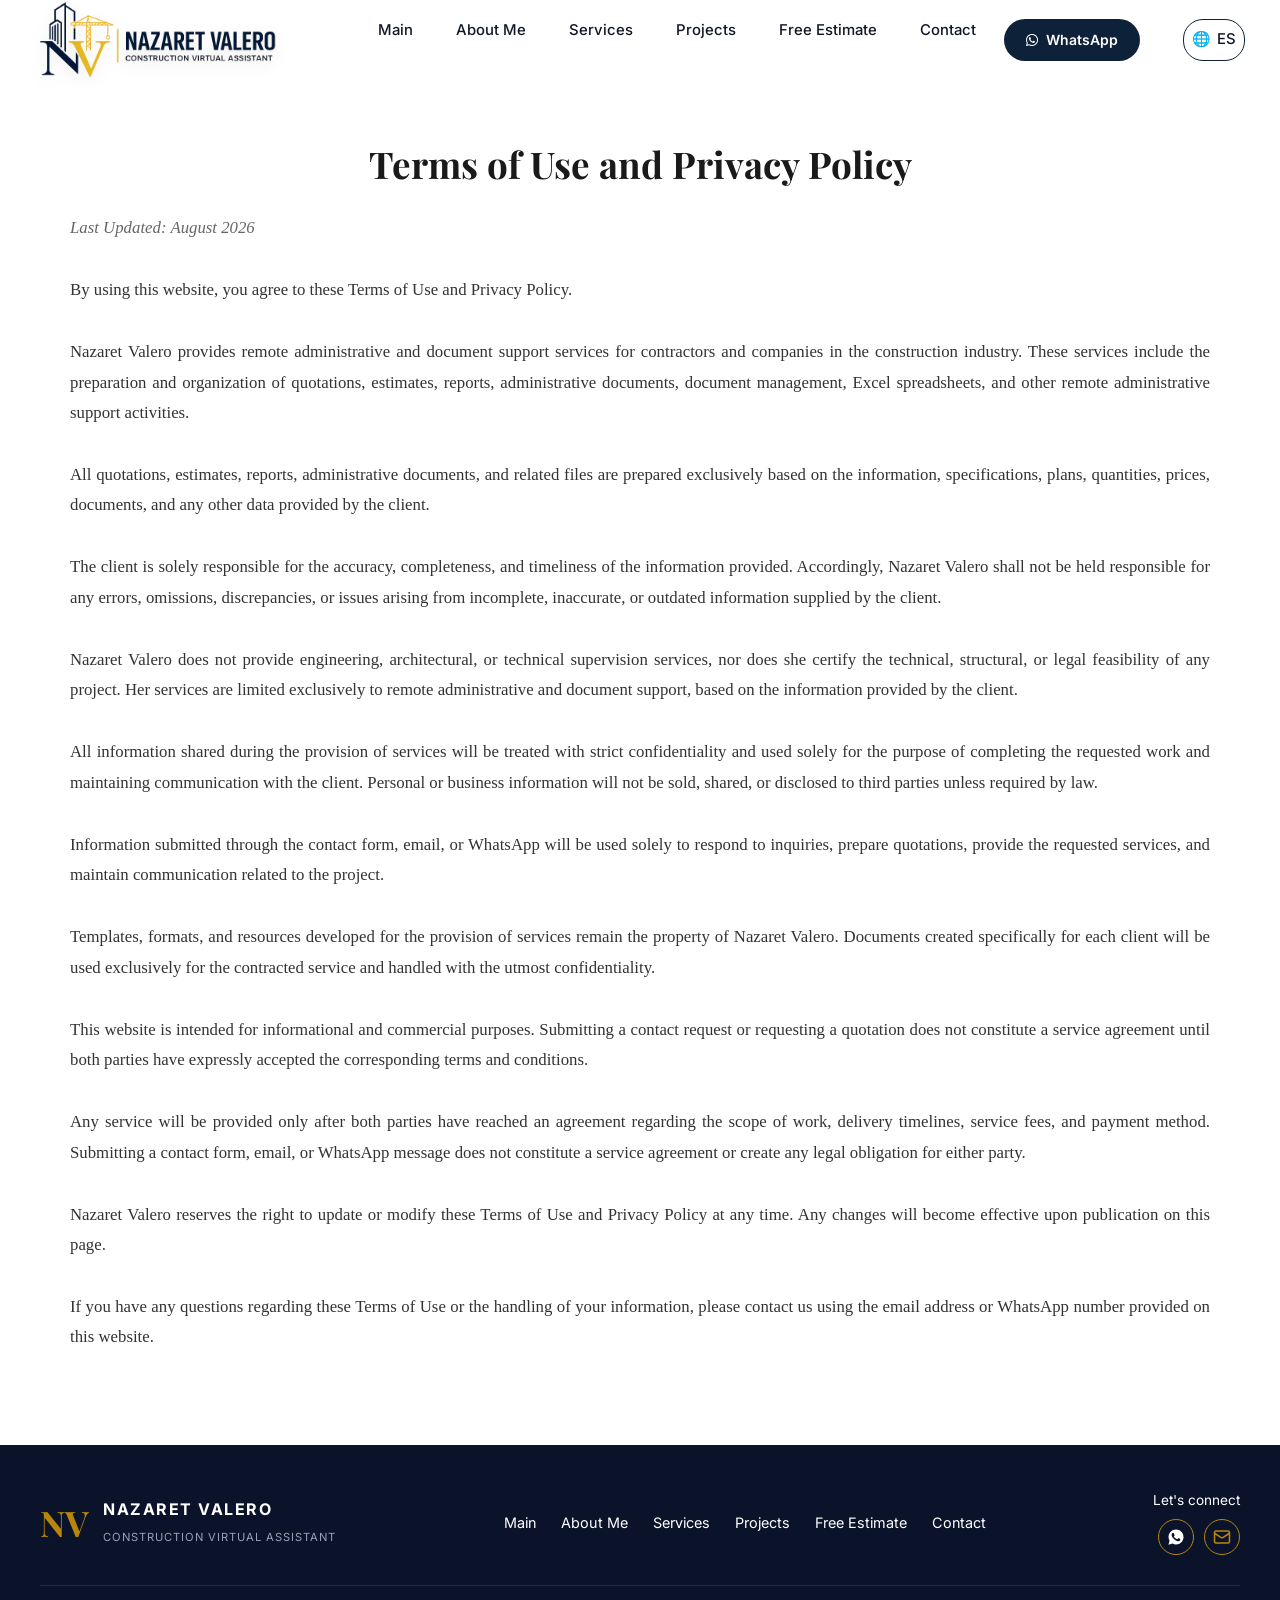
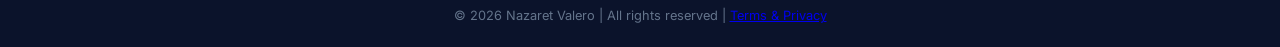
==== commit d5d64ae5: "Update legal-en.html" ====
--- a/legal-en.html
+++ b/legal-en.html
@@ -32,12 +32,12 @@
 
     <!-- Menú desplegable -->
     <nav class="nav-links" id="nav-links">
-      <a href="Nazareten-index.html#hero" data-i18n="navHome" aria-label="Inicio" onclick="closeMenu()">Main</a>
-      <a href="Nazareten-index.html#about" data-i18n="navAbout" onclick="closeMenu()">About Me</a>
-      <a href="Nazareten-index.html#services" data-i18n="navServices" onclick="closeMenu()">Services</a>
-      <a href="Nazareten-index.html#portfolio" data-i18n="navPortfolio" onclick="closeMenu()">Projects</a>
-      <a href="Nazareten-index.html#free-estimate" data-i18n="navEstimate" onclick="closeMenu()">Free Estimate</a>
-      <a href="Nazareten-index.html#contact" data-i18n="navContact" onclick="closeMenu()">Contact</a>
+      <a href="index.html#hero" data-i18n="navHome" aria-label="Inicio" onclick="closeMenu()">Main</a>
+      <a href="index.html#about" data-i18n="navAbout" onclick="closeMenu()">About Me</a>
+      <a href="index.html#services" data-i18n="navServices" onclick="closeMenu()">Services</a>
+      <a href="index.html#portfolio" data-i18n="navPortfolio" onclick="closeMenu()">Projects</a>
+      <a href="index.html#free-estimate" data-i18n="navEstimate" onclick="closeMenu()">Free Estimate</a>
+      <a href="index.html#contact" data-i18n="navContact" onclick="closeMenu()">Contact</a>
 
       <!-- Botones de acción integrados para que bajen en el menú móvil -->
       <a href="https://wa.me/573196972645" target="_blank" class="whatsapp-btn">
@@ -96,12 +96,12 @@
 
     <!-- Links de Navegación -->
     <ul class="footer-nav">
-      <li><a href="Nazareten-index.html#hero" aria-label="Inicio">Main</a></li>
-      <li><a href="Nazareten-index.html#about">About Me</a></li>
-      <li><a href="Nazareten-index.html#services">Services</a></li>
-      <li><a href="Nazareten-index.html#portfolio">Projects</a></li>
-      <li><a href="Nazareten-index.html#free-estimate">Free Estimate</a></li>
-      <li><a href="Nazareten-index.html#contact">Contact</a></li>
+      <li><a href="index.html#hero" aria-label="Inicio">Main</a></li>
+      <li><a href="index.html#about">About Me</a></li>
+      <li><a href="index.html#services">Services</a></li>
+      <li><a href="index.html#portfolio">Projects</a></li>
+      <li><a href="index.html#free-estimate">Free Estimate</a></li>
+      <li><a href="index.html#contact">Contact</a></li>
     </ul>
 
        <!-- Contacto Directo: WhatsApp y Email (Iconos Circulares) -->
--- a/Nazaret-styles.css
+++ b/Nazaret-styles.css
@@ -1760,4 +1760,65 @@
   }
 }
 
-
+/* ==========================================
+   ESTILOS PÁGINAS LEGALES (legal-container)
+   ========================================== */
+
+/* Versión Móvil (Mobile-First por defecto) */
+.legal-container {
+  width: 100%;
+  max-width: 100%;
+  padding: 40px 20px; /* Margen interno para que no pegue a los bordes del celular */
+  box-sizing: border-box;
+  margin: 0 auto;
+}
+
+/* Título Principal */
+.legal-container h1 {
+  font-family: 'Playfair Display', Georgia, serif;
+  font-size: 1.8rem;
+  font-weight: 700;
+  line-height: 1.3;
+  margin-bottom: 20px;
+  color: #1a1a1a; /* O el color principal de tus títulos */
+  text-align: center;
+}
+
+/* Párrafos y texto general */
+.legal-container p {
+  font-family: Georgia, serif;
+  font-size: 1rem;
+  line-height: 1.7;
+  color: #333333;
+  text-align: justify; /* Mantiene el texto bien alineado a ambos lados */
+  margin-bottom: 32px;
+  word-wrap: break-word; /* Evita desbordamientos de texto largo en móviles */
+}
+
+/* Texto de "Última actualización" */
+.legal-container p em {
+  font-style: italic;
+  color: #666666;
+  display: block;
+  margin-bottom: 25px;
+}
+
+/* Versión Escritorio / Pantallas Grandes */
+@media (min-width: 1140px) {
+  .legal-container {
+    max-width: 1140px; /* Limite exacto requerido */
+    padding: 60px 0; /* Mantiene alineación vertical limpia */
+  }
+
+  .legal-container h1 {
+    font-size: 2.3rem; /* Título un poco más imponente en pantalla grande */
+    margin-bottom: 25px;
+  }
+
+  .legal-container p {
+    font-size: 1.05rem; /* Lectura muy cómoda en escritorio */
+    line-height: 1.8;
+  }
+}
+
+
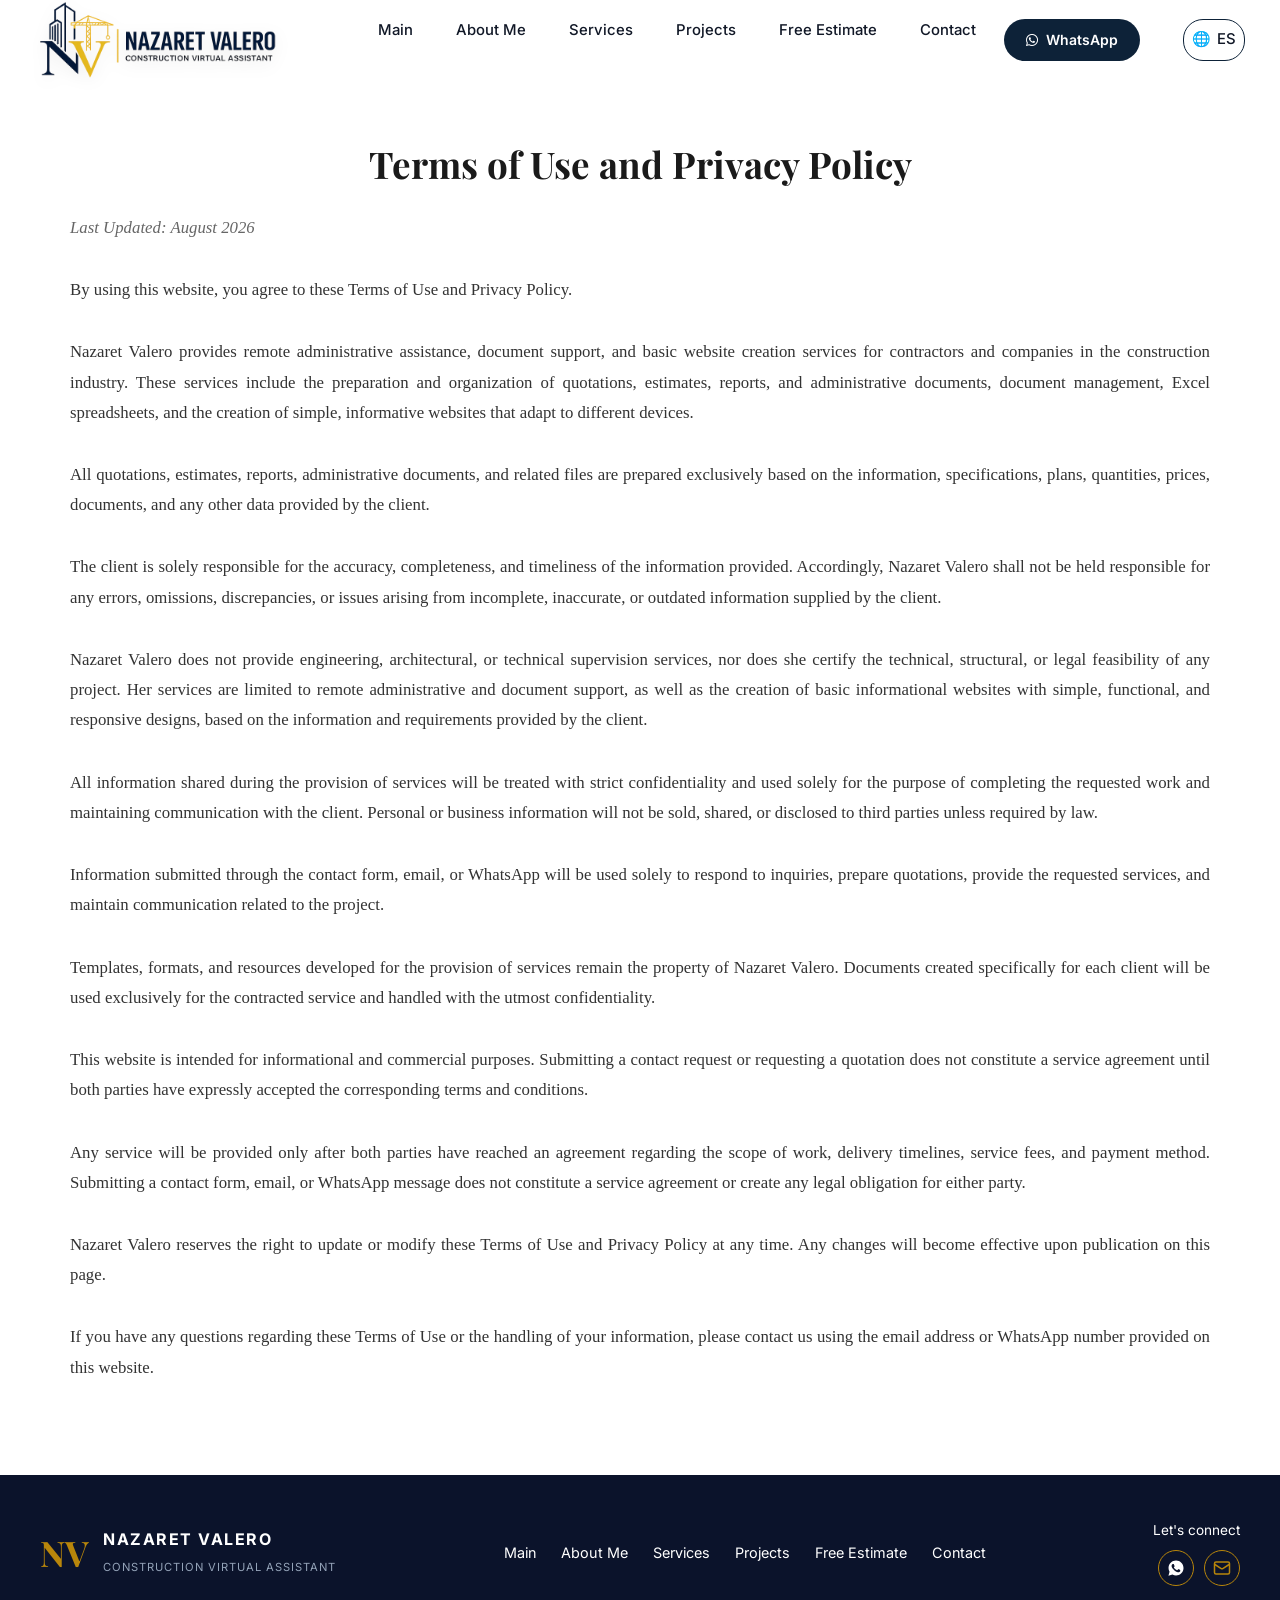
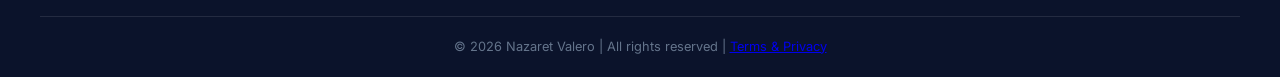
==== commit ea5574b0: "Update legal-en.html" ====
--- a/legal-en.html
+++ b/legal-en.html
@@ -58,13 +58,13 @@
 
   <p>By using this website, you agree to these Terms of Use and Privacy Policy.</p>
 
-  <p>Nazaret Valero provides remote administrative and document support services for contractors and companies in the construction industry. These services include the preparation and organization of quotations, estimates, reports, administrative documents, document management, Excel spreadsheets, and other remote administrative support activities.</p>
+  <p>Nazaret Valero provides remote administrative assistance, document support, and basic website creation services for contractors and companies in the construction industry. These services include the preparation and organization of quotations, estimates, reports, and administrative documents, document management, Excel spreadsheets, and the creation of simple, informative websites that adapt to different devices.</p>
 
   <p>All quotations, estimates, reports, administrative documents, and related files are prepared exclusively based on the information, specifications, plans, quantities, prices, documents, and any other data provided by the client.</p>
 
   <p>The client is solely responsible for the accuracy, completeness, and timeliness of the information provided. Accordingly, Nazaret Valero shall not be held responsible for any errors, omissions, discrepancies, or issues arising from incomplete, inaccurate, or outdated information supplied by the client.</p>
 
-  <p>Nazaret Valero does not provide engineering, architectural, or technical supervision services, nor does she certify the technical, structural, or legal feasibility of any project. Her services are limited exclusively to remote administrative and document support, based on the information provided by the client.</p>
+  <p>Nazaret Valero does not provide engineering, architectural, or technical supervision services, nor does she certify the technical, structural, or legal feasibility of any project. Her services are limited to remote administrative and document support, as well as the creation of basic informational websites with simple, functional, and responsive designs, based on the information and requirements provided by the client.</p>
 
   <p>All information shared during the provision of services will be treated with strict confidentiality and used solely for the purpose of completing the requested work and maintaining communication with the client. Personal or business information will not be sold, shared, or disclosed to third parties unless required by law.</p>
 
--- a/Nazaret-styles.css
+++ b/Nazaret-styles.css
@@ -21,10 +21,11 @@
 
 /* 1. Barra superior con altura fija */
 .main-header {
+    position: sticky;
+    top: 0;
     z-index: 1000;
     padding: 0;
     height: 80px; /* Fijamos la altura de la barra para que no crezca */
-    position: relative;
     background-color: #ffffff; /* Ajusta al color de tu cabecera */
 }
 
@@ -866,81 +867,6 @@
   text-transform: uppercase !important;
 }
 
-.featured-content h3 {
-  font-size: 1.35rem !important;
-  color: #1b365d !important;
-  margin-bottom: 10px !important;
-  font-weight: bold !important;
-}
-
-.featured-content p {
-  font-size: 0.98rem !important;
-  color: #555555 !important;
-  max-width: 750px !important;
-  margin: 0 auto 20px auto !important;
-  line-height: 1.6 !important;
-}
-
-/* Botón azul base */
-.portfolio-btn-featured,
-.portfolio-btn-featured:visited {
-  display: inline-block !important;
-  padding: 10px 22px !important;
-  font-size: 0.95rem !important;
-  font-weight: bold !important;
-  color: #ffffff !important; /* Texto blanco siempre */
-  background-color: #1b365d !important; /* Fondo azul fijo */
-  border-radius: 6px !important;
-  text-decoration: none !important;
-  transition: color 0.25s ease, transform 0.25s ease !important;
-}
-
-
-/* Estado al pasar el cursor (Hover) */
-.portfolio-btn-featured:hover,
-a.portfolio-btn-featured:hover {
-  background-color: #1b365d !important; /* Se mantiene en el mismo azul exacto */
-  color: #a38136 !important; /* Fuerza el cambio de color del texto al dorado */
-}
-
-/* Tarjeta destacada de la página web (Con sombra estática y sin elevación) */
-.featured-project-card {
-  background-color: #ffffff !important;
-  border-radius: 12px !important;
-  padding: 35px 30px !important;
-  margin-top: 35px !important;
-  text-align: center !important;
-  border-left: 5px solid #a38136 !important; /* Borde dorado lateral */
-  position: relative !important;
-  
-  /* Sombra suave que la separa del fondo blanco */
-  box-shadow: 0 10px 30px rgba(0, 0, 0, 0.11) !important;
-}
-
-/* Responsive para dispositivos móviles (Celulares) */
-@media (max-width: 768px) {
-  
-  /* Ajustes para la tarjeta del proyecto web */
-  .featured-project-card {
-    padding: 25px 20px !important; /* Reduce el relleno interno */
-    margin-top: 25px !important;    /* Espacio superior más ajustado */
-  }
-
-  .featured-content h3 {
-    font-size: 1.2rem !important;  /* Tamaño de título cómodo para pantallas pequeñas */
-  }
-
-  .featured-content p {
-    font-size: 0.9rem !important;   /* Texto de descripción adaptado */
-    margin-bottom: 15px !important;
-  }
-
-  .portfolio-btn-featured {
-    width: 100% !important;         /* Hace que el botón ocupe todo el ancho en celular */
-    text-align: center !important;
-    padding: 12px 15px !important;  /* Un poco más de área táctil para facilitar el clic */
-  }
-}
 
 /* ==========================================
    MARCO PRINCIPAL CON EDIFICIO Y TARJETAS TRANSLÚCIDAS
@@ -1303,7 +1229,7 @@
    ========================================== */
 .contact-section {
   padding: 80px 20px;
-  background-color: #fcfbf9;
+  background-color: #f4f6f8;;
 }
 
 .contact-tag {
